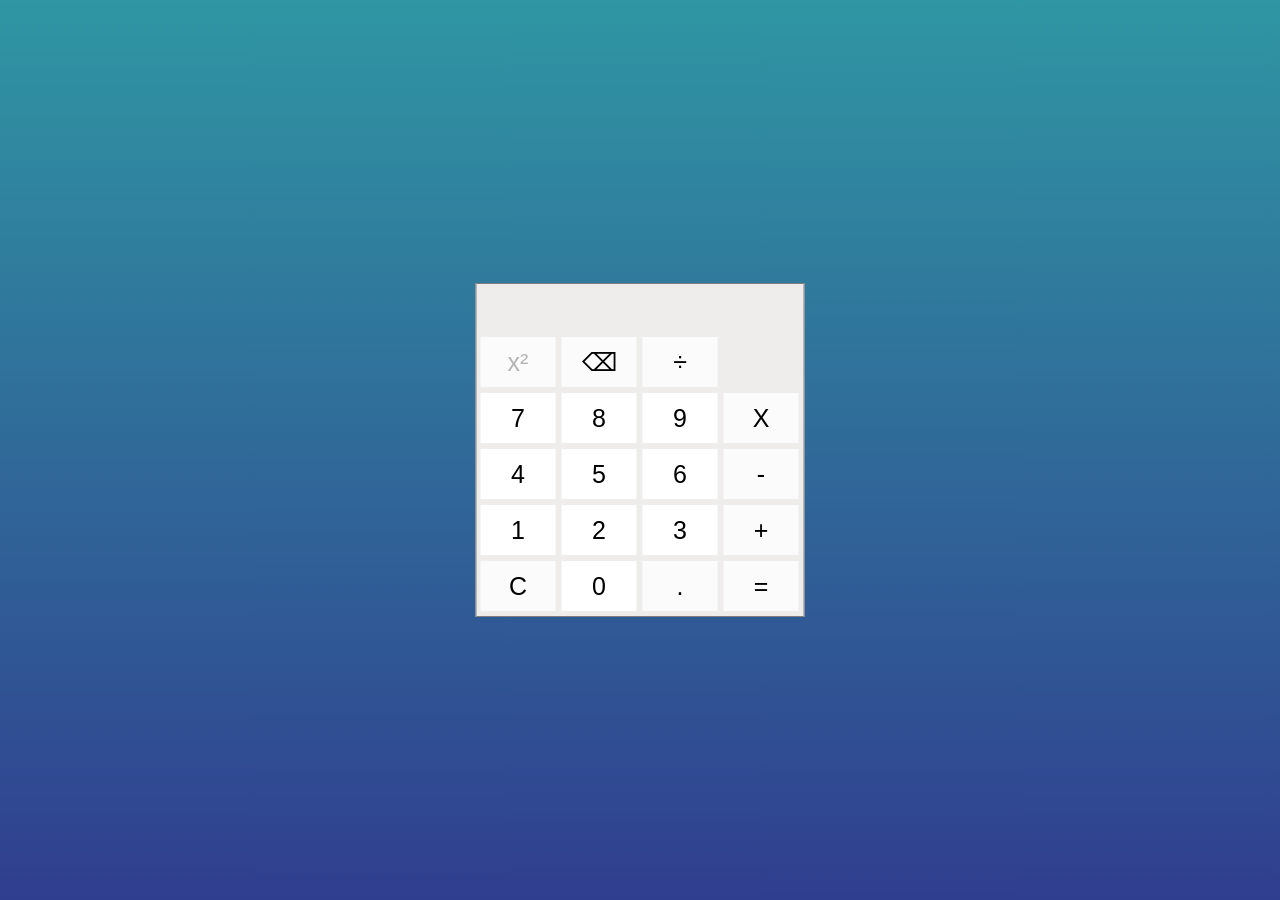
==== index.html @ 89256173 "all files" ====
<!DOCTYPE html>
<html>

<head>
    <title>Calculator By Ayoub</title>
    <link href="design.css" rel="stylesheet" type="text/css">

</head>

<body>
    <div class="main">
        <form name="myForm">
            <input type="text" name="textvieuw" class="textvieuw" disabled>
        </form>
        <table>
            <tr>

                <td><input type="button" class="button symbol gray " value="x²" onclick="SR('s')" id="s" disabled></td>
                <td><input type="button" class="button symbol gray " value="⌫" onclick="back()"></td>
                <td><input type="button" class="button symbol blue " value="÷" onclick="insertOp('/')"></td>
            </tr>
            <tr>
                <td><input type="button" class="button number gray " value="7" onclick="insertNum(7)"></td>
                <td><input type="button" class="button number gray " value="8" onclick="insertNum(8)"></td>
                <td><input type="button" class="button number gray " value="9" onclick="insertNum(9)"></td>
                <td><input type="button" class="button symbol blue" value="X" onclick="insertOp('*')"></td>
            </tr>
            <tr>
                <td><input type="button" class="button number gray " value="4" onclick="insertNum(4)"></td>
                <td><input type="button" class="button number gray " value="5" onclick="insertNum(5)"></td>
                <td><input type="button" class="button number gray " value="6" onclick="insertNum(6)"></td>
                <td><input type="button" class="button symbol blue" value="-" onclick="insertOp('-')"></td>
            </tr>
            <tr>
                <td><input type="button" class="button number gray " value="1" onclick="insertNum(1)"></td>
                <td><input type="button" class="button number gray " value="2" onclick="insertNum(2)"></td>
                <td><input type="button" class="button number gray " value="3" onclick="insertNum(3)"></td>
                <td><input type="button" class="button symbol blue" value="+" onclick="insertOp('+')"></td>
            </tr>
            <tr>
                <td><input type="button" class="button symbol gray " value="C" onclick="clean()"></td>
                <td><input type="button" class="button number gray " value="0" onclick="insertNum(0)"></td>
                <td><input type="button" class="button symbol gray " value="." onclick="insertDec()"></td>
                <td><input type="button" class="button symbol blue" value="=" onclick="equalTo()"></td>
            </tr>
        </table>
    </div>
    <script type="text/javascript" src="calculation.js"></script>

</body>

</html>
---- design.css ----
* {
  margin: 0px;
  padding: 0px;
}
body {
  height: 100vh;
  display: flex;
  justify-content: center;
  flex-direction: column;
  align-items: center;
  background: linear-gradient(rgb(47, 150, 163), rgb(48, 62, 143));
  font-family: sans-serif;
  color: white;
}

.button {
  width: 75px;
  height: 50px;
  font-size: 25px;
  margin: 2px;
  cursor: pointer;
  border: none;
}

.textvieuw {
  width: 305px;
  margin: 5px;
  font-size: 25px;
  padding: 5px;
  border: none;
  background-color: transparent;
}

.main {
  width: 327px;
  height: 332px;
  background-color: #efecec;
  position: absolute;
  top: 50%;
  left: 50%;
  transform: translateX(-50%) translateY(-50%);
  border: 1px solid gray;
}
.number {
  background-color: white;
  font-size: bold;
}
.symbol {
  background-color: #fbfbfb;
}
.gray:hover {
  background-color: #e0e0e0;
}
.blue:hover {
  background-color: #03a9f4;
}
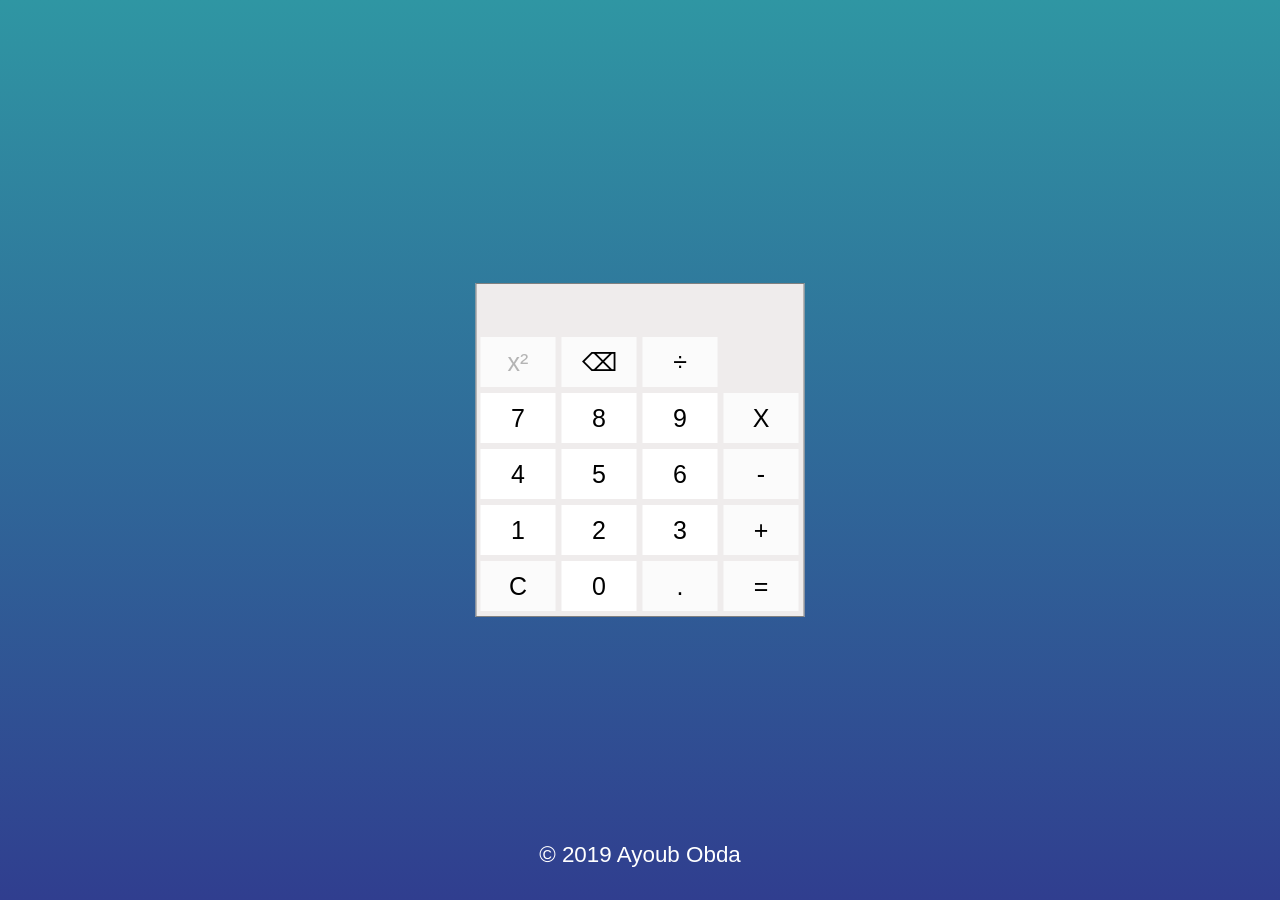
==== commit 75c6935e: "design.css" ====
--- a/index.html
+++ b/index.html
@@ -46,7 +46,12 @@
         </table>
     </div>
     <script type="text/javascript" src="calculation.js"></script>
+    <footer class="copyright">
+        <p>&copy; 2019 Ayoub Obda</p>
+    </footer>
 
 </body>
 
+
+
 </html>
--- a/design.css
+++ b/design.css
@@ -54,3 +54,17 @@
 .blue:hover {
   background-color: #03a9f4;
 }
+/*Footer*/
+.copyright {
+  left: 0%;
+  bottom: 0%;
+  width: 100%;
+  text-align: center;
+
+  padding: 2rem 0;
+  position: fixed;
+}
+
+.copyright p {
+  font-size: 1.4rem;
+}
